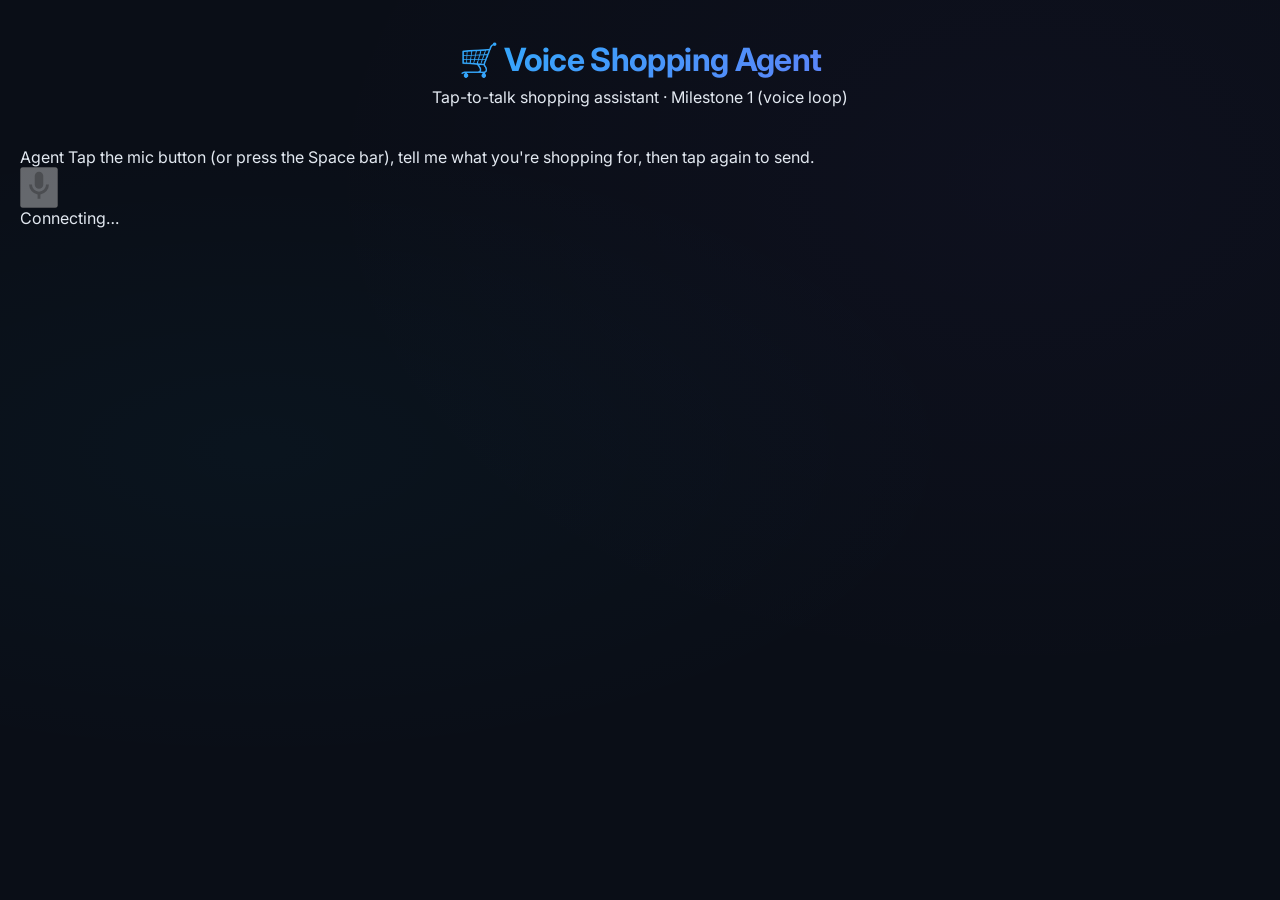
==== voice_shopping/templates/index.html @ ab884c6f "Add voice shopping agent and repoint Render deploy to it New voice_shopping/ FastAPI app: a Gemini L" ====
<!DOCTYPE html>
<html lang="en">
<head>
  <meta charset="UTF-8" />
  <meta name="viewport" content="width=device-width, initial-scale=1.0" />
  <title>Voice Shopping Agent</title>
  <link rel="stylesheet" href="/static/style.css" />
</head>
<body>
  <main class="app">
    <header>
      <h1>🛒 Voice Shopping Agent</h1>
      <p class="tagline">Tap-to-talk shopping assistant · Milestone 1 (voice loop)</p>
    </header>

    <section id="transcript" class="transcript">
      <div class="bubble agent">
        <span class="who">Agent</span>
        <span class="msg">Tap the mic button (or press the Space bar), tell me what you're shopping for, then tap again to send.</span>
      </div>
    </section>

    <section id="results" class="results" hidden>
      <h2 id="results-title" class="results-title"></h2>
      <div id="cards" class="cards"></div>
    </section>

    <footer class="controls">
      <button id="mic" class="mic" disabled aria-label="Tap to talk">
        <svg viewBox="0 0 24 24" width="34" height="34" fill="currentColor" aria-hidden="true">
          <path d="M12 14a3 3 0 0 0 3-3V5a3 3 0 1 0-6 0v6a3 3 0 0 0 3 3z"/>
          <path d="M17 11a5 5 0 0 1-10 0H5a7 7 0 0 0 6 6.92V21h2v-3.08A7 7 0 0 0 19 11h-2z"/>
        </svg>
      </button>
      <div id="status" class="status wait">Connecting…</div>
    </footer>
  </main>

  <script src="/static/app.js"></script>
</body>
</html>
---- static/style.css ----
@import url('https://fonts.googleapis.com/css2?family=Inter:wght@400;500;600;700&family=JetBrains+Mono:wght@400;500;600&display=swap');

* {
    margin: 0;
    padding: 0;
    box-sizing: border-box;
}

:root {
    --bg-deep: #0a0e17;
    --bg-surface: #111827;
    --bg-card: rgba(17, 24, 39, 0.8);
    --bg-glass: rgba(255, 255, 255, 0.03);
    --border: rgba(255, 255, 255, 0.06);
    --border-hover: rgba(255, 255, 255, 0.12);
    --text: #e2e8f0;
    --text-dim: #94a3b8;
    --text-muted: #64748b;
    --cyan: #00d4ff;
    --cyan-dim: rgba(0, 212, 255, 0.15);
    --cyan-glow: rgba(0, 212, 255, 0.3);
    --purple: #8b5cf6;
    --purple-dim: rgba(139, 92, 246, 0.15);
    --green: #10b981;
    --green-dim: rgba(16, 185, 129, 0.15);
    --green-glow: rgba(16, 185, 129, 0.3);
    --orange: #f59e0b;
    --red: #ef4444;
    --reddit: #ff4500;
    --wirecutter: #f4a100;
    --price: #10b981;
}

body {
    font-family: 'Inter', -apple-system, BlinkMacSystemFont, sans-serif;
    background: var(--bg-deep);
    color: var(--text);
    min-height: 100vh;
    padding: 20px;
    background-image:
        radial-gradient(ellipse at 20% 50%, rgba(0, 212, 255, 0.03) 0%, transparent 50%),
        radial-gradient(ellipse at 80% 20%, rgba(139, 92, 246, 0.03) 0%, transparent 50%);
}

.container {
    max-width: 1200px;
    margin: 0 auto;
}

/* Header */
header {
    text-align: center;
    margin-bottom: 40px;
    padding-top: 20px;
}

header h1 {
    font-size: 2em;
    font-weight: 700;
    letter-spacing: -0.02em;
    margin-bottom: 8px;
    background: linear-gradient(135deg, var(--cyan) 0%, var(--purple) 100%);
    -webkit-background-clip: text;
    -webkit-text-fill-color: transparent;
    background-clip: text;
}

.subtitle {
    font-size: 0.95em;
    color: var(--text-muted);
    font-weight: 400;
    letter-spacing: 0.02em;
}

/* Search Section */
.search-section {
    background: var(--bg-surface);
    border: 1px solid var(--border);
    border-radius: 16px;
    padding: 28px;
    margin-bottom: 24px;
    backdrop-filter: blur(20px);
}

.search-box {
    display: flex;
    gap: 10px;
    margin-bottom: 20px;
}

#query {
    flex: 1;
    padding: 14px 18px;
    background: var(--bg-deep);
    border: 1px solid var(--border);
    border-radius: 10px;
    font-size: 15px;
    color: var(--text);
    font-family: 'Inter', sans-serif;
    transition: all 0.3s ease;
}

#query::placeholder {
    color: var(--text-muted);
}

#query:focus {
    outline: none;
    border-color: var(--cyan);
    box-shadow: 0 0 0 3px var(--cyan-dim), 0 0 20px var(--cyan-dim);
}

button[type="submit"] {
    padding: 14px 36px;
    background: linear-gradient(135deg, var(--cyan), var(--purple));
    color: white;
    border: none;
    border-radius: 10px;
    font-size: 14px;
    font-weight: 600;
    font-family: 'Inter', sans-serif;
    cursor: pointer;
    transition: all 0.3s ease;
    letter-spacing: 0.02em;
}

button[type="submit"]:hover:not(:disabled) {
    transform: translateY(-1px);
    box-shadow: 0 4px 20px var(--cyan-glow);
}

button[type="submit"]:disabled {
    opacity: 0.5;
    cursor: not-allowed;
}

#rerankBtn {
    padding: 14px 24px;
    background: transparent;
    color: var(--cyan);
    border: 1px solid rgba(0, 212, 255, 0.3);
    border-radius: 10px;
    font-size: 14px;
    font-weight: 600;
    font-family: 'Inter', sans-serif;
    cursor: pointer;
    transition: all 0.3s ease;
}

#rerankBtn:hover:not(:disabled) {
    background: var(--cyan-dim);
    border-color: var(--cyan);
}

#rerankBtn:disabled {
    opacity: 0.3;
    cursor: not-allowed;
}

/* Options row */
.options {
    display: flex;
    gap: 20px;
    font-size: 13px;
    color: var(--text-dim);
    flex-wrap: wrap;
}

.options label {
    display: flex;
    align-items: center;
    gap: 8px;
}

.options input[type="number"] {
    width: 72px;
    padding: 7px 10px;
    background: var(--bg-deep);
    border: 1px solid var(--border);
    border-radius: 6px;
    color: var(--text);
    font-family: 'JetBrains Mono', monospace;
    font-size: 13px;
}

.options input[type="number"]:focus {
    outline: none;
    border-color: var(--cyan);
}

.options select {
    padding: 7px 12px;
    background: var(--bg-deep);
    border: 1px solid var(--border);
    border-radius: 6px;
    color: var(--text);
    font-family: 'Inter', sans-serif;
    font-size: 13px;
    cursor: pointer;
}

.options select:focus {
    outline: none;
    border-color: var(--cyan);
}

/* Retailer & Research checkboxes */
.retailer-checkboxes {
    display: flex;
    align-items: center;
    gap: 12px;
    margin-top: 16px;
    flex-wrap: wrap;
}

.retailer-label {
    font-size: 13px;
    font-weight: 500;
    color: var(--text-muted);
    text-transform: uppercase;
    letter-spacing: 0.05em;
}

.retailer-option {
    display: flex;
    align-items: center;
    gap: 6px;
    cursor: pointer;
}

.retailer-option input[type="checkbox"] {
    width: 14px;
    height: 14px;
    cursor: pointer;
    accent-color: var(--cyan);
}

.retailer-badge {
    font-size: 12px;
    font-weight: 600;
    padding: 4px 10px;
    border-radius: 6px;
    color: white;
}

.research-badge {
    font-size: 12px;
    font-weight: 600;
    padding: 4px 10px;
    border-radius: 6px;
    color: white;
}

.research-wirecutter {
    background: var(--wirecutter);
}

.research-reddit {
    background: var(--reddit);
}

.research-images {
    background: var(--purple);
}

/* Toggle select (Auto/On/Off) */
.toggle-select {
    padding: 4px 8px;
    background: var(--bg-deep);
    border: 1px solid var(--border);
    border-radius: 4px;
    color: var(--text);
    font-family: 'Inter', sans-serif;
    font-size: 11px;
    cursor: pointer;
    font-weight: 600;
}

.toggle-select:focus {
    outline: none;
    border-color: var(--cyan);
}

/* Planner decisions display */
.planner-decisions {
    margin-top: 16px;
    padding-top: 16px;
    border-top: 1px solid var(--border);
}

.planner-decisions-title {
    font-size: 11px;
    font-weight: 600;
    color: var(--text-muted);
    text-transform: uppercase;
    letter-spacing: 0.08em;
    margin-bottom: 10px;
}

.planner-decision-chips {
    display: flex;
    gap: 8px;
    flex-wrap: wrap;
    margin-bottom: 12px;
}

.planner-chip {
    font-size: 11px;
    font-weight: 600;
    padding: 4px 10px;
    border-radius: 4px;
    font-family: 'JetBrains Mono', monospace;
}

.planner-chip.chip-on {
    background: var(--green-dim);
    color: var(--green);
    border: 1px solid rgba(16, 185, 129, 0.3);
}

.planner-chip.chip-off {
    background: rgba(100, 116, 139, 0.1);
    color: var(--text-muted);
    border: 1px solid var(--border);
}

.planner-rerank-focus {
    font-size: 12px;
    color: var(--text-dim);
    line-height: 1.6;
    margin-bottom: 8px;
    padding: 8px 12px;
    background: rgba(139, 92, 246, 0.06);
    border-left: 3px solid var(--purple);
    border-radius: 0 6px 6px 0;
}

.planner-rerank-focus strong {
    color: var(--purple);
    font-size: 11px;
    text-transform: uppercase;
    letter-spacing: 0.05em;
}

.planner-reasoning {
    font-size: 12px;
    color: var(--text-dim);
    line-height: 1.6;
    padding: 8px 12px;
    background: rgba(0, 212, 255, 0.04);
    border-left: 3px solid var(--cyan);
    border-radius: 0 6px 6px 0;
}

.planner-reasoning strong {
    color: var(--cyan);
    font-size: 11px;
    text-transform: uppercase;
    letter-spacing: 0.05em;
}

/* Source badge colors */
.source-amazon {
    background: #ff9900;
}

.source-walmart {
    background: #0071dc;
}

.source-target {
    background: #cc0000;
}

.source-shopify {
    background: #5C6AC4;
}

/* Source badge on product cards */
.product-card .source-badge {
    position: absolute;
    top: 12px;
    right: 12px;
    font-size: 10px;
    font-weight: 700;
    padding: 3px 8px;
    border-radius: 4px;
    color: white;
    z-index: 1;
    text-transform: uppercase;
    letter-spacing: 0.05em;
}

/* Small source badge for per-query items */
.source-badge-sm {
    font-size: 10px;
    font-weight: 700;
    padding: 2px 6px;
    border-radius: 3px;
    color: white;
    white-space: nowrap;
    letter-spacing: 0.03em;
}

/* Rerank instructions */
.rerank-instructions {
    margin-top: 16px;
}

.rerank-label {
    display: flex;
    align-items: center;
    gap: 10px;
    font-size: 13px;
    font-weight: 500;
    color: var(--text-muted);
    text-transform: uppercase;
    letter-spacing: 0.05em;
}

.rerank-toggle-btn {
    background: transparent;
    border: 1px solid var(--border);
    border-radius: 4px;
    padding: 2px 10px;
    font-size: 11px;
    color: var(--cyan);
    cursor: pointer;
    font-weight: 600;
    font-family: 'Inter', sans-serif;
    transition: all 0.2s;
}

.rerank-toggle-btn:hover {
    background: var(--cyan-dim);
    border-color: var(--cyan);
}

#rerank_instructions {
    margin-top: 8px;
    width: 100%;
    padding: 12px;
    background: var(--bg-deep);
    border: 1px solid var(--border);
    border-radius: 8px;
    font-family: 'JetBrains Mono', monospace;
    font-size: 12px;
    line-height: 1.6;
    color: var(--text-dim);
    resize: vertical;
    transition: border-color 0.3s;
}

#rerank_instructions:focus {
    outline: none;
    border-color: var(--cyan);
    box-shadow: 0 0 0 3px var(--cyan-dim);
}

/* ═══════════════════════════════════════════ */
/* Progress Tracker — Agent Mission Pipeline  */
/* ═══════════════════════════════════════════ */
.progress-bar {
    background: var(--bg-surface);
    border: 1px solid var(--border);
    border-radius: 12px;
    padding: 16px 20px;
    margin-bottom: 24px;
    display: flex;
    gap: 8px;
    align-items: center;
    overflow-x: auto;
}

.progress-step {
    flex: 1;
    display: flex;
    align-items: center;
    gap: 10px;
    padding: 10px 14px;
    border-radius: 8px;
    background: var(--bg-glass);
    border: 1px solid var(--border);
    transition: all 0.4s ease;
    min-width: 0;
}

.progress-step.running {
    border-color: var(--cyan);
    background: var(--cyan-dim);
    box-shadow: 0 0 15px var(--cyan-dim), inset 0 0 15px rgba(0, 212, 255, 0.05);
}

.progress-step.running .step-indicator {
    background: var(--cyan);
    box-shadow: 0 0 8px var(--cyan);
    animation: agentPulse 1.5s ease-in-out infinite;
}

.progress-step.done {
    border-color: var(--green);
    background: var(--green-dim);
}

.progress-step.done .step-indicator {
    background: var(--green);
    box-shadow: 0 0 6px var(--green);
}

.step-indicator {
    width: 8px;
    height: 8px;
    border-radius: 50%;
    background: var(--text-muted);
    flex-shrink: 0;
    transition: all 0.3s;
}

@keyframes agentPulse {
    0%, 100% { opacity: 1; box-shadow: 0 0 8px var(--cyan); }
    50% { opacity: 0.4; box-shadow: 0 0 16px var(--cyan); }
}

.step-info {
    display: flex;
    flex-direction: column;
    gap: 1px;
    min-width: 0;
}

.step-name {
    font-weight: 600;
    font-size: 11px;
    color: var(--text-dim);
    text-transform: uppercase;
    letter-spacing: 0.06em;
    white-space: nowrap;
    overflow: hidden;
    text-overflow: ellipsis;
}

.step-status {
    font-size: 11px;
    color: var(--text-muted);
    font-family: 'JetBrains Mono', monospace;
}

.progress-step.running .step-name {
    color: var(--cyan);
}

.progress-step.running .step-status {
    color: var(--cyan);
    font-weight: 500;
}

.progress-step.done .step-name {
    color: var(--green);
}

.progress-step.done .step-status {
    color: var(--green);
    font-weight: 500;
}

/* ═══════════════════════════════════════════ */
/* Module Sections (QU, Reranker, etc.)       */
/* ═══════════════════════════════════════════ */
.module-section {
    background: var(--bg-surface);
    border: 1px solid var(--border);
    border-radius: 12px;
    padding: 24px;
    margin-bottom: 20px;
}

.module-title {
    color: var(--text);
    margin-bottom: 18px;
    font-size: 1.1em;
    font-weight: 600;
    display: flex;
    align-items: center;
    gap: 10px;
    letter-spacing: -0.01em;
}

.module-content {
    background: var(--bg-glass);
    border: 1px solid var(--border);
    border-radius: 8px;
    padding: 18px;
}

.module-io {
    display: flex;
    align-items: center;
    justify-content: space-between;
    gap: 16px;
    flex-wrap: wrap;
}

.io-box {
    flex: 1;
    min-width: 220px;
    background: var(--bg-deep);
    border-radius: 8px;
    padding: 16px;
    border: 1px solid var(--border);
}

.io-label {
    font-weight: 600;
    color: var(--cyan);
    font-size: 11px;
    text-transform: uppercase;
    letter-spacing: 0.08em;
    margin-bottom: 8px;
}

.io-value {
    font-size: 16px;
    color: var(--text);
    font-weight: 600;
    margin-bottom: 4px;
}

.io-detail {
    font-size: 12px;
    color: var(--text-muted);
    margin-top: 6px;
}

.io-arrow {
    font-size: 24px;
    color: var(--cyan);
    font-weight: bold;
    opacity: 0.5;
}

/* Generated queries list */
.queries-list {
    list-style: none;
    padding: 0;
    margin: 8px 0 0 0;
}

.queries-list li {
    background: linear-gradient(135deg, rgba(0, 212, 255, 0.1) 0%, rgba(139, 92, 246, 0.1) 100%);
    border: 1px solid rgba(0, 212, 255, 0.15);
    color: var(--text);
    padding: 8px 14px;
    border-radius: 6px;
    font-size: 13px;
    margin-bottom: 6px;
    display: flex;
    align-items: center;
    gap: 8px;
}

.query-num {
    font-weight: 700;
    color: var(--cyan);
    opacity: 0.7;
    font-family: 'JetBrains Mono', monospace;
    font-size: 12px;
}

/* LLM details toggle */
.llm-details {
    margin-top: 18px;
    padding-top: 18px;
    border-top: 1px solid var(--border);
}

.toggle-btn {
    background: transparent;
    color: var(--cyan);
    border: 1px solid rgba(0, 212, 255, 0.3);
    padding: 8px 18px;
    border-radius: 6px;
    font-size: 13px;
    cursor: pointer;
    transition: all 0.2s;
    font-weight: 500;
    font-family: 'Inter', sans-serif;
}

.toggle-btn:hover {
    background: var(--cyan-dim);
    border-color: var(--cyan);
}

.llm-content {
    margin-top: 14px;
    animation: slideDown 0.3s ease-out;
}

@keyframes slideDown {
    from { opacity: 0; transform: translateY(-8px); }
    to { opacity: 1; transform: translateY(0); }
}

.llm-section {
    background: var(--bg-deep);
    border-radius: 8px;
    padding: 14px;
    margin-bottom: 12px;
    border: 1px solid var(--border);
}

.llm-section h4 {
    color: var(--cyan);
    margin: 0 0 8px 0;
    font-size: 11px;
    text-transform: uppercase;
    font-weight: 600;
    letter-spacing: 0.08em;
}

.llm-text {
    background: rgba(0, 0, 0, 0.3);
    border: 1px solid var(--border);
    border-radius: 6px;
    padding: 14px;
    overflow-x: auto;
    font-family: 'JetBrains Mono', monospace;
    font-size: 12px;
    line-height: 1.6;
    color: var(--text-dim);
    margin: 0;
    white-space: pre-wrap;
    word-wrap: break-word;
}

/* ═══════════════════════════════════════════ */
/* Timings Bar                                 */
/* ═══════════════════════════════════════════ */
.timings-bar {
    display: flex;
    align-items: center;
    justify-content: center;
    gap: 6px;
    background: var(--bg-surface);
    border: 1px solid var(--border);
    border-radius: 10px;
    padding: 12px 18px;
    margin-bottom: 12px;
    flex-wrap: wrap;
}

.timing-item {
    display: flex;
    flex-direction: column;
    align-items: center;
    gap: 2px;
    padding: 6px 14px;
    background: var(--bg-glass);
    border-radius: 6px;
    border: 1px solid var(--border);
}

.timing-item.timing-total {
    background: linear-gradient(135deg, var(--cyan), var(--purple));
    border: none;
}

.timing-item.timing-total .timing-label,
.timing-item.timing-total .timing-value {
    color: white;
}

.timing-label {
    font-size: 10px;
    text-transform: uppercase;
    font-weight: 600;
    color: var(--text-muted);
    letter-spacing: 0.06em;
}

.timing-value {
    font-size: 16px;
    font-weight: 700;
    color: var(--text);
    font-family: 'JetBrains Mono', monospace;
}

.timing-model-name {
    font-size: 12px !important;
    font-family: 'Inter', sans-serif !important;
}

.timing-sep {
    font-size: 14px;
    font-weight: 600;
    color: var(--text-muted);
    opacity: 0.4;
}

.stats {
    background: var(--bg-surface);
    border: 1px solid var(--border);
    border-radius: 10px;
    padding: 12px 18px;
    margin-bottom: 20px;
    display: flex;
    justify-content: space-around;
    font-weight: 500;
    font-size: 13px;
    color: var(--text-dim);
}

/* ═══════════════════════════════════════════ */
/* Product Cards Grid                          */
/* ═══════════════════════════════════════════ */
.products-grid {
    display: grid;
    grid-template-columns: repeat(auto-fill, minmax(300px, 1fr));
    gap: 16px;
}

.product-card {
    background: var(--bg-surface);
    border: 1px solid var(--border);
    border-radius: 12px;
    padding: 20px;
    transition: all 0.3s ease;
    position: relative;
}

.product-card:hover {
    border-color: var(--border-hover);
    transform: translateY(-3px);
    box-shadow: 0 8px 30px rgba(0, 0, 0, 0.3);
}

.rank-badge {
    position: absolute;
    top: 12px;
    left: 12px;
    background: linear-gradient(135deg, var(--cyan), var(--purple));
    color: white;
    width: 36px;
    height: 36px;
    border-radius: 8px;
    display: flex;
    align-items: center;
    justify-content: center;
    font-weight: 700;
    font-size: 13px;
    font-family: 'JetBrains Mono', monospace;
    z-index: 1;
}

.product-image {
    text-align: center;
    margin-bottom: 14px;
    background: rgba(255, 255, 255, 0.03);
    border-radius: 8px;
    padding: 10px;
}

.product-image img {
    max-width: 100%;
    height: 180px;
    object-fit: contain;
}

.product-title {
    font-size: 14px;
    margin-bottom: 10px;
    line-height: 1.5;
}

.product-title a {
    color: var(--text);
    text-decoration: none;
    transition: color 0.2s;
}

.product-title a:hover {
    color: var(--cyan);
}

.product-meta {
    display: flex;
    flex-direction: column;
    gap: 6px;
    margin-bottom: 14px;
    font-size: 13px;
    color: var(--text-dim);
}

.price {
    font-size: 18px;
    font-weight: 700;
    color: var(--price);
    font-family: 'JetBrains Mono', monospace;
}

.rank-reason {
    background: rgba(139, 92, 246, 0.08);
    border-left: 3px solid var(--purple);
    padding: 10px 12px;
    margin: 12px 0;
    border-radius: 0 6px 6px 0;
    font-size: 13px;
    line-height: 1.5;
    color: var(--text-dim);
}

.rank-reason strong {
    color: var(--purple);
    display: block;
    margin-bottom: 4px;
    font-size: 11px;
    text-transform: uppercase;
    letter-spacing: 0.05em;
}

.relevance {
    padding: 6px 10px;
    background: var(--bg-glass);
    border: 1px solid var(--border);
    border-radius: 6px;
    text-align: center;
    font-size: 12px;
    color: var(--text-dim);
    font-family: 'JetBrains Mono', monospace;
}

.relevance .score {
    font-weight: 700;
    color: var(--cyan);
}

/* ═══════════════════════════════════════════ */
/* Per-Query Retrieved Items                   */
/* ═══════════════════════════════════════════ */
.per-query-group {
    margin-bottom: 10px;
}

.per-query-header {
    display: flex;
    justify-content: space-between;
    align-items: center;
    background: var(--bg-deep);
    border: 1px solid var(--border);
    border-radius: 8px;
    padding: 12px 16px;
    cursor: pointer;
    transition: all 0.2s;
}

.per-query-header:hover {
    border-color: rgba(0, 212, 255, 0.3);
}

.per-query-label {
    display: flex;
    align-items: center;
    gap: 10px;
    font-size: 13px;
    font-weight: 500;
    color: var(--text);
}

.query-num-badge {
    background: linear-gradient(135deg, var(--cyan), var(--purple));
    color: white;
    width: 24px;
    height: 24px;
    border-radius: 6px;
    display: inline-flex;
    align-items: center;
    justify-content: center;
    font-size: 11px;
    font-weight: 700;
    flex-shrink: 0;
}

.per-query-count {
    background: var(--bg-glass);
    color: var(--text-muted);
    padding: 2px 8px;
    border-radius: 4px;
    font-size: 11px;
    font-weight: 600;
    font-family: 'JetBrains Mono', monospace;
}

.per-query-toggle {
    color: var(--text-muted);
    font-size: 12px;
    transition: transform 0.2s;
}

.per-query-items {
    padding: 12px 0 0 0;
    animation: slideDown 0.3s ease-out;
}

.no-items-msg {
    color: var(--text-muted);
    text-align: center;
    padding: 16px;
    font-style: italic;
    font-size: 13px;
}

.per-query-grid {
    display: flex;
    flex-direction: column;
    gap: 6px;
}

.per-query-card {
    display: flex;
    align-items: flex-start;
    gap: 12px;
    background: var(--bg-deep);
    border: 1px solid var(--border);
    border-radius: 6px;
    padding: 10px 14px;
    transition: border-color 0.2s;
}

.per-query-card:hover {
    border-color: var(--border-hover);
}

.pq-rank {
    color: var(--text-muted);
    font-size: 12px;
    font-weight: 600;
    min-width: 20px;
    text-align: center;
    font-family: 'JetBrains Mono', monospace;
}

.pq-image img {
    width: 52px;
    height: 52px;
    object-fit: contain;
    border-radius: 4px;
    background: rgba(255, 255, 255, 0.05);
}

.pq-info {
    flex: 1;
    min-width: 0;
}

.pq-title {
    font-size: 13px;
    line-height: 1.4;
    margin-bottom: 4px;
    overflow-wrap: break-word;
    word-break: break-word;
}

.pq-title a {
    color: var(--text);
    text-decoration: none;
}

.pq-title a:hover {
    color: var(--cyan);
}

.pq-meta {
    display: flex;
    gap: 10px;
    font-size: 12px;
    color: var(--text-muted);
    flex-wrap: wrap;
}

.pq-price {
    font-weight: 700;
    color: var(--price);
    font-family: 'JetBrains Mono', monospace;
}

.pq-link {
    color: var(--cyan);
    text-decoration: none;
    font-weight: 600;
    font-size: 11px;
    white-space: nowrap;
}

.pq-link:hover {
    text-decoration: underline;
}

/* ═══════════════════════════════════════════ */
/* Card Entrance Animation                     */
/* ═══════════════════════════════════════════ */
.card-entrance {
    animation: cardSlideIn 0.4s ease-out;
}

@keyframes cardSlideIn {
    from {
        opacity: 0;
        transform: translateY(16px) scale(0.98);
    }
    to {
        opacity: 1;
        transform: translateY(0) scale(1);
    }
}

/* ═══════════════════════════════════════════ */
/* Product Summary                             */
/* ═══════════════════════════════════════════ */
.product-summary {
    margin-top: 10px;
    padding: 10px 12px;
    background: rgba(0, 212, 255, 0.06);
    border-left: 3px solid var(--cyan);
    border-radius: 0 6px 6px 0;
    font-size: 12px;
    line-height: 1.6;
    color: var(--text-dim);
}

.summary-loading {
    display: flex;
    align-items: center;
    gap: 8px;
    color: var(--text-muted);
    font-style: italic;
    font-size: 12px;
}

.summary-spinner {
    display: inline-block;
    width: 12px;
    height: 12px;
    border: 2px solid var(--border);
    border-top-color: var(--cyan);
    border-radius: 50%;
    animation: spin 0.8s linear infinite;
    flex-shrink: 0;
}

@keyframes spin {
    to { transform: rotate(360deg); }
}

.summary-loaded {
    animation: fadeSlideIn 0.4s ease-out;
}

@keyframes fadeSlideIn {
    from { opacity: 0; transform: translateY(4px); }
    to { opacity: 1; transform: translateY(0); }
}

/* ═══════════════════════════════════════════ */
/* Error / No Results                          */
/* ═══════════════════════════════════════════ */
.error {
    background: rgba(239, 68, 68, 0.15);
    border: 1px solid rgba(239, 68, 68, 0.3);
    color: #fca5a5;
    padding: 20px;
    border-radius: 10px;
    text-align: center;
    font-weight: 500;
}

.no-results {
    background: var(--bg-surface);
    border: 1px solid var(--border);
    padding: 40px;
    border-radius: 10px;
    text-align: center;
    color: var(--text-muted);
    font-size: 16px;
}

/* ═══════════════════════════════════════════ */
/* Debug Panel                                 */
/* ═══════════════════════════════════════════ */
.debug-panel {
    margin: 10px 0 16px;
    padding: 14px;
    background: var(--bg-surface);
    border: 1px solid var(--border);
    border-radius: 8px;
}

.debug-title {
    margin: 0 0 10px;
    font-size: 14px;
    color: var(--text);
    font-weight: 600;
}

.debug-table {
    width: 100%;
    border-collapse: collapse;
    margin-top: 8px;
    font-size: 12px;
}

.debug-table th,
.debug-table td {
    padding: 8px 10px;
    text-align: left;
    border: 1px solid var(--border);
}

.debug-table th {
    background: var(--bg-deep);
    font-weight: 600;
    color: var(--text-dim);
    font-size: 10px;
    text-transform: uppercase;
    letter-spacing: 0.05em;
}

.debug-table td {
    font-family: 'JetBrains Mono', monospace;
    color: var(--text-dim);
}

.debug-highlight {
    color: var(--orange) !important;
    font-weight: 700;
    background: rgba(245, 158, 11, 0.1);
}

.debug-note {
    margin-top: 8px;
    padding: 8px 12px;
    background: rgba(245, 158, 11, 0.08);
    border-left: 3px solid var(--orange);
    font-size: 12px;
    color: var(--orange);
    border-radius: 0 4px 4px 0;
}

/* ═══════════════════════════════════════════ */
/* Reddit Global Panel                         */
/* ═══════════════════════════════════════════ */
.reddit-global-panel {
    border-color: rgba(255, 69, 0, 0.2);
}

.reddit-global-panel .module-title {
    color: var(--reddit);
}

.reddit-global-query {
    margin-bottom: 14px;
    font-size: 13px;
    color: var(--text-dim);
}

.reddit-global-query strong {
    color: var(--text);
}

.reddit-threads-list {
    display: flex;
    flex-direction: column;
    gap: 8px;
}

.reddit-thread-card {
    display: flex;
    gap: 12px;
    background: var(--bg-deep);
    border: 1px solid var(--border);
    border-radius: 6px;
    padding: 10px 14px;
    transition: border-color 0.2s;
}

.reddit-thread-card:hover {
    border-color: rgba(255, 69, 0, 0.2);
}

.reddit-thread-score {
    min-width: 44px;
    text-align: center;
    font-weight: 700;
    font-size: 14px;
    color: var(--reddit);
    padding-top: 2px;
    flex-shrink: 0;
    font-family: 'JetBrains Mono', monospace;
}

.reddit-thread-body {
    flex: 1;
    min-width: 0;
}

.reddit-thread-title {
    font-size: 13px;
    line-height: 1.4;
    margin-bottom: 4px;
}

.reddit-thread-title a {
    color: var(--text);
    text-decoration: none;
}

.reddit-thread-title a:hover {
    color: var(--reddit);
}

.reddit-thread-meta {
    display: flex;
    gap: 10px;
    font-size: 11px;
    color: var(--text-muted);
    margin-bottom: 4px;
}

.reddit-subreddit-badge {
    background: rgba(255, 69, 0, 0.1);
    color: var(--reddit);
    padding: 1px 6px;
    border-radius: 3px;
    font-weight: 600;
    font-size: 10px;
}

.reddit-comments {
    color: var(--text-muted);
}

.reddit-thread-snippet {
    font-size: 12px;
    color: var(--text-muted);
    line-height: 1.5;
    margin: 0;
}

/* Per-card Reddit Insights */
.reddit-insights {
    margin-top: 0;
}

.reddit-insight-loaded {
    margin-top: 10px;
    padding: 10px 12px;
    background: rgba(255, 69, 0, 0.06);
    border-left: 3px solid var(--reddit);
    border-radius: 0 6px 6px 0;
    font-size: 12px;
    line-height: 1.6;
    color: var(--text-dim);
    animation: fadeSlideIn 0.4s ease-out;
}

.reddit-insight-header {
    display: flex;
    align-items: center;
    gap: 8px;
    margin-bottom: 6px;
}

.reddit-icon {
    font-weight: 700;
    font-size: 11px;
    color: var(--reddit);
    text-transform: uppercase;
    letter-spacing: 0.05em;
}

.reddit-search-term {
    font-size: 11px;
    color: var(--text-muted);
    font-style: italic;
    font-family: 'JetBrains Mono', monospace;
}

.reddit-insight-text {
    margin: 0 0 8px;
    font-size: 12px;
    line-height: 1.6;
    color: var(--text-dim);
}

.reddit-thread-links {
    display: flex;
    flex-direction: column;
    gap: 4px;
}

.reddit-thread-link {
    display: flex;
    align-items: baseline;
    gap: 6px;
    text-decoration: none;
    font-size: 11px;
    padding: 3px 0;
    color: var(--text-muted);
    transition: color 0.2s;
}

.reddit-thread-link:hover {
    color: var(--reddit);
}

.reddit-link-sub {
    color: var(--reddit);
    font-weight: 600;
    font-size: 10px;
    flex-shrink: 0;
}

.reddit-link-title {
    flex: 1;
    min-width: 0;
    overflow: hidden;
    text-overflow: ellipsis;
    white-space: nowrap;
}

.reddit-link-stats {
    color: var(--text-muted);
    font-size: 10px;
    white-space: nowrap;
    flex-shrink: 0;
    font-family: 'JetBrains Mono', monospace;
}

/* ═══════════════════════════════════════════ */
/* Recommended Purchase Badge                  */
/* ═══════════════════════════════════════════ */
.recommended-badge {
    position: absolute;
    top: 52px;
    left: 12px;
    background: linear-gradient(135deg, var(--green) 0%, #059669 100%);
    color: white;
    font-size: 10px;
    font-weight: 700;
    padding: 3px 8px;
    border-radius: 4px;
    z-index: 1;
    animation: fadeSlideIn 0.4s ease-out;
    text-transform: uppercase;
    letter-spacing: 0.06em;
}

.recommended-card {
    border-color: var(--green) !important;
    box-shadow: 0 0 20px rgba(16, 185, 129, 0.1), inset 0 0 20px rgba(16, 185, 129, 0.02);
}

.recommended-card:hover {
    box-shadow: 0 0 30px rgba(16, 185, 129, 0.15);
}

.recommended-reason {
    margin-top: 0;
}

.rec-reason-loaded {
    margin-top: 10px;
    padding: 10px 12px;
    background: rgba(16, 185, 129, 0.06);
    border-left: 3px solid var(--green);
    border-radius: 0 6px 6px 0;
    font-size: 12px;
    line-height: 1.6;
    color: var(--text-dim);
    animation: fadeSlideIn 0.4s ease-out;
}

.rec-reason-loaded strong {
    color: var(--green);
    display: block;
    margin-bottom: 3px;
    font-size: 11px;
    text-transform: uppercase;
    letter-spacing: 0.05em;
}

/* ═══════════════════════════════════════════ */
/* Wirecutter Global Panel                     */
/* ═══════════════════════════════════════════ */
.wirecutter-global-panel {
    border-color: rgba(244, 161, 0, 0.2);
}

.wirecutter-global-panel .module-title {
    color: var(--wirecutter);
}

.wirecutter-global-query {
    margin-bottom: 14px;
    font-size: 13px;
    color: var(--text-dim);
}

.wirecutter-global-query strong {
    color: var(--text);
}

.wirecutter-articles-list {
    display: flex;
    flex-direction: column;
    gap: 8px;
}

.wirecutter-article-card {
    background: var(--bg-deep);
    border: 1px solid var(--border);
    border-radius: 6px;
    padding: 10px 14px;
    transition: border-color 0.2s;
}

.wirecutter-article-card:hover {
    border-color: rgba(244, 161, 0, 0.2);
}

.wirecutter-article-title {
    font-size: 13px;
    line-height: 1.4;
    margin-bottom: 4px;
}

.wirecutter-article-title a {
    color: var(--text);
    text-decoration: none;
}

.wirecutter-article-title a:hover {
    color: var(--wirecutter);
}

.wirecutter-article-snippet {
    font-size: 12px;
    color: var(--text-muted);
    line-height: 1.5;
    margin: 0 0 4px;
}

.wirecutter-article-url {
    font-size: 10px;
    color: var(--text-muted);
    overflow: hidden;
    text-overflow: ellipsis;
    white-space: nowrap;
    opacity: 0.5;
    font-family: 'JetBrains Mono', monospace;
}

/* Per-card Wirecutter Insights */
.wirecutter-insights {
    margin-top: 0;
}

.wirecutter-insight-loaded {
    margin-top: 10px;
    padding: 10px 12px;
    background: rgba(244, 161, 0, 0.06);
    border-left: 3px solid var(--wirecutter);
    border-radius: 0 6px 6px 0;
    font-size: 12px;
    line-height: 1.6;
    color: var(--text-dim);
    animation: fadeSlideIn 0.4s ease-out;
}

.wirecutter-insight-header {
    display: flex;
    align-items: center;
    gap: 8px;
    margin-bottom: 6px;
}

.wirecutter-icon {
    font-weight: 700;
    font-size: 11px;
    color: var(--wirecutter);
    text-transform: uppercase;
    letter-spacing: 0.05em;
}

.wirecutter-search-term {
    font-size: 11px;
    color: var(--text-muted);
    font-style: italic;
    font-family: 'JetBrains Mono', monospace;
}

.wirecutter-insight-text {
    margin: 0 0 8px;
    font-size: 12px;
    line-height: 1.6;
    color: var(--text-dim);
}

.wirecutter-article-links {
    display: flex;
    flex-direction: column;
    gap: 4px;
}

.wirecutter-article-link {
    display: flex;
    align-items: baseline;
    gap: 6px;
    text-decoration: none;
    font-size: 11px;
    padding: 3px 0;
    color: var(--text-muted);
    transition: color 0.2s;
}

.wirecutter-article-link:hover {
    color: var(--wirecutter);
}

.wirecutter-link-label {
    color: var(--wirecutter);
    font-weight: 600;
    font-size: 10px;
    flex-shrink: 0;
    text-transform: uppercase;
    letter-spacing: 0.03em;
}

.wirecutter-link-title {
    flex: 1;
    min-width: 0;
    overflow: hidden;
    text-overflow: ellipsis;
    white-space: nowrap;
}

/* ═══════════════════════════════════════════ */
/* Scrollbar                                   */
/* ═══════════════════════════════════════════ */
::-webkit-scrollbar {
    width: 6px;
    height: 6px;
}

::-webkit-scrollbar-track {
    background: transparent;
}

::-webkit-scrollbar-thumb {
    background: rgba(255, 255, 255, 0.1);
    border-radius: 3px;
}

::-webkit-scrollbar-thumb:hover {
    background: rgba(255, 255, 255, 0.2);
}

/* ═══════════════════════════════════════════ */
/* Selection                                   */
/* ═══════════════════════════════════════════ */
::selection {
    background: rgba(0, 212, 255, 0.3);
    color: white;
}
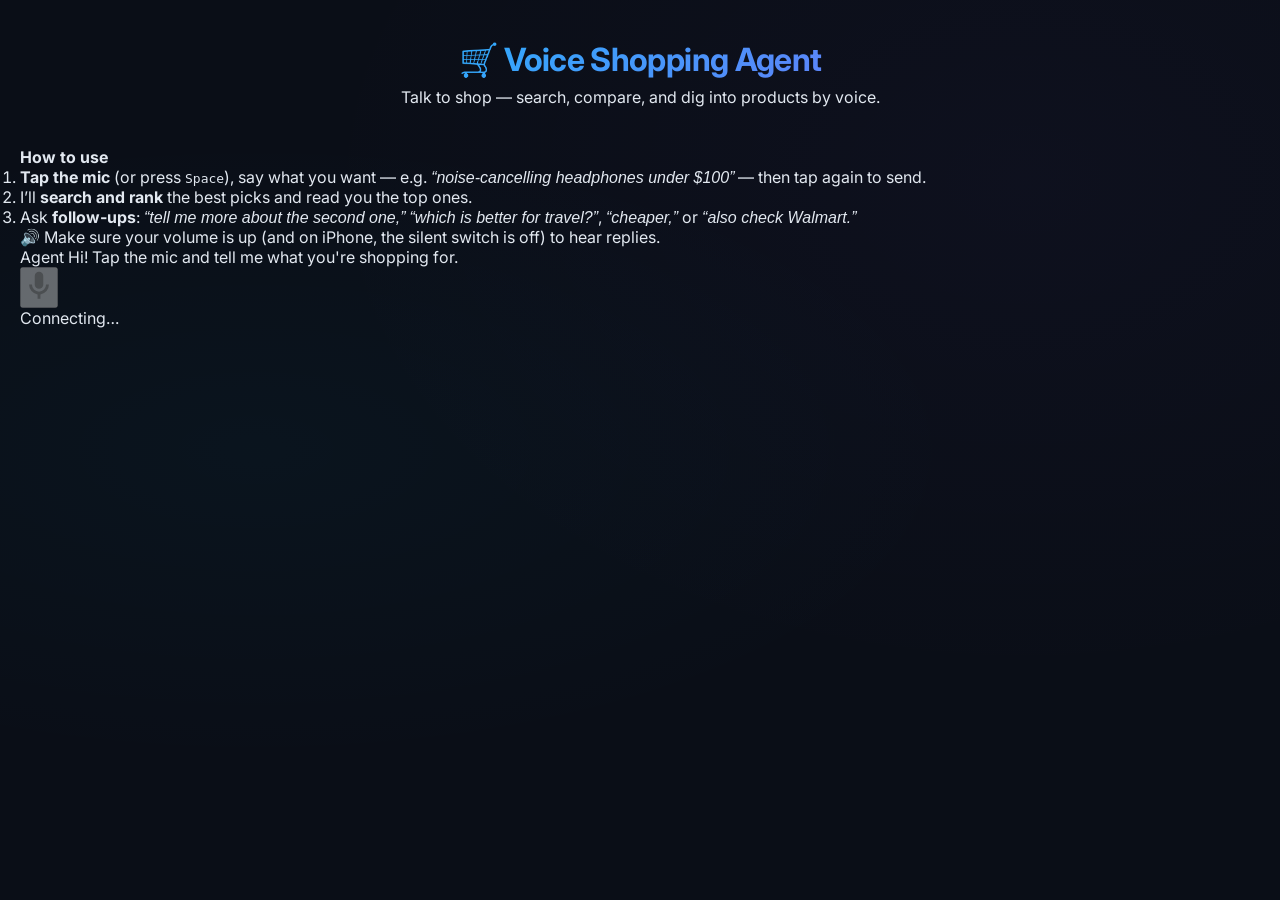
==== commit 9037cd96: "UI: pin mic bar, attribute detail summaries, add how-to intro - Fix the control bar to the viewport " ====
--- a/voice_shopping/templates/index.html
+++ b/voice_shopping/templates/index.html
@@ -10,13 +10,23 @@
   <main class="app">
     <header>
       <h1>🛒 Voice Shopping Agent</h1>
-      <p class="tagline">Tap-to-talk shopping assistant · Milestone 1 (voice loop)</p>
+      <p class="tagline">Talk to shop — search, compare, and dig into products by voice.</p>
     </header>
+
+    <section class="intro">
+      <strong>How to use</strong>
+      <ol>
+        <li><b>Tap the mic</b> (or press <kbd>Space</kbd>), say what you want — e.g. <em>“noise-cancelling headphones under $100”</em> — then tap again to send.</li>
+        <li>I’ll <b>search and rank</b> the best picks and read you the top ones.</li>
+        <li>Ask <b>follow-ups</b>: <em>“tell me more about the second one,”</em> <em>“which is better for travel?”</em>, <em>“cheaper,”</em> or <em>“also check Walmart.”</em></li>
+      </ol>
+      <p class="intro-note">🔊 Make sure your volume is up (and on iPhone, the silent switch is off) to hear replies.</p>
+    </section>
 
     <section id="transcript" class="transcript">
       <div class="bubble agent">
         <span class="who">Agent</span>
-        <span class="msg">Tap the mic button (or press the Space bar), tell me what you're shopping for, then tap again to send.</span>
+        <span class="msg">Hi! Tap the mic and tell me what you're shopping for.</span>
       </div>
     </section>
 
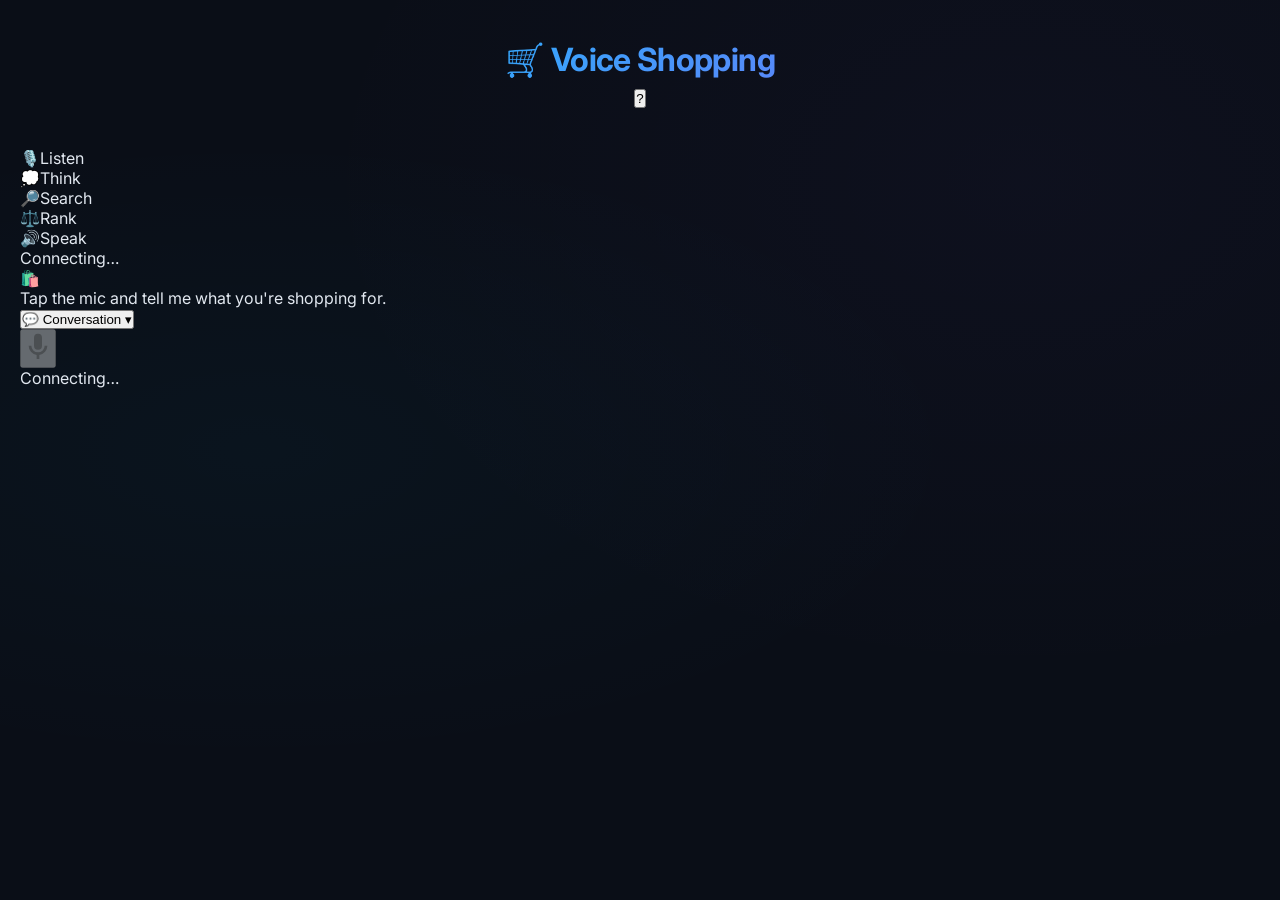
==== commit 23655049: "Redesign UI: visual stage rail, product grid, compact docked transcript - Add a "what the agent is d" ====
--- a/voice_shopping/templates/index.html
+++ b/voice_shopping/templates/index.html
@@ -8,43 +8,64 @@
 </head>
 <body>
   <main class="app">
-    <header>
-      <h1>🛒 Voice Shopping Agent</h1>
-      <p class="tagline">Talk to shop — search, compare, and dig into products by voice.</p>
+    <header class="topbar">
+      <h1>🛒 Voice Shopping</h1>
+      <button id="help-toggle" class="help-toggle" aria-label="How to use">?</button>
     </header>
 
-    <section class="intro">
+    <section id="intro" class="intro" hidden>
       <strong>How to use</strong>
       <ol>
         <li><b>Tap the mic</b> (or press <kbd>Space</kbd>), say what you want — e.g. <em>“noise-cancelling headphones under $100”</em> — then tap again to send.</li>
         <li>I’ll <b>search and rank</b> the best picks and read you the top ones.</li>
-        <li>Ask <b>follow-ups</b>: <em>“tell me more about the second one,”</em> <em>“which is better for travel?”</em>, <em>“cheaper,”</em> or <em>“also check Walmart.”</em></li>
+        <li>Ask <b>follow-ups</b>: <em>“tell me more about the second one,”</em> <em>“cheaper,”</em> or <em>“also check Walmart.”</em></li>
       </ol>
-      <p class="intro-note">🔊 Make sure your volume is up (and on iPhone, the silent switch is off) to hear replies.</p>
+      <p class="intro-note">🔊 Turn volume up (on iPhone, silent switch off) to hear replies.</p>
     </section>
 
-    <section id="transcript" class="transcript">
-      <div class="bubble agent">
-        <span class="who">Agent</span>
-        <span class="msg">Hi! Tap the mic and tell me what you're shopping for.</span>
-      </div>
+    <!-- What the agent is doing -->
+    <section class="stage-rail" aria-label="Agent activity">
+      <div class="stage" data-stage="listen"><span class="ic">🎙️</span><span class="lbl">Listen</span></div>
+      <div class="stage" data-stage="think"><span class="ic">💭</span><span class="lbl">Think</span></div>
+      <div class="stage" data-stage="search"><span class="ic">🔎</span><span class="lbl">Search</span></div>
+      <div class="stage" data-stage="rank"><span class="ic">⚖️</span><span class="lbl">Rank</span></div>
+      <div class="stage" data-stage="speak"><span class="ic">🔊</span><span class="lbl">Speak</span></div>
     </section>
+    <div id="stage-detail" class="stage-detail">Connecting…</div>
 
+    <!-- Product hero -->
     <section id="results" class="results" hidden>
       <h2 id="results-title" class="results-title"></h2>
       <div id="cards" class="cards"></div>
     </section>
 
-    <footer class="controls">
+    <div id="empty" class="empty">
+      <div class="empty-emoji">🛍️</div>
+      <p>Tap the mic and tell me what you're shopping for.</p>
+    </div>
+  </main>
+
+  <!-- Fixed dock: small transcript + mic -->
+  <div class="dock">
+    <section id="transcript-wrap" class="transcript-wrap">
+      <button id="transcript-head" class="transcript-head" aria-expanded="false">
+        <span class="th-icon">💬</span>
+        <span id="transcript-latest" class="th-latest">Conversation</span>
+        <span class="chev">▾</span>
+      </button>
+      <div id="transcript" class="transcript"></div>
+    </section>
+
+    <div class="controls">
       <button id="mic" class="mic" disabled aria-label="Tap to talk">
-        <svg viewBox="0 0 24 24" width="34" height="34" fill="currentColor" aria-hidden="true">
+        <svg viewBox="0 0 24 24" width="32" height="32" fill="currentColor" aria-hidden="true">
           <path d="M12 14a3 3 0 0 0 3-3V5a3 3 0 1 0-6 0v6a3 3 0 0 0 3 3z"/>
           <path d="M17 11a5 5 0 0 1-10 0H5a7 7 0 0 0 6 6.92V21h2v-3.08A7 7 0 0 0 19 11h-2z"/>
         </svg>
       </button>
       <div id="status" class="status wait">Connecting…</div>
-    </footer>
-  </main>
+    </div>
+  </div>
 
   <script src="/static/app.js"></script>
 </body>
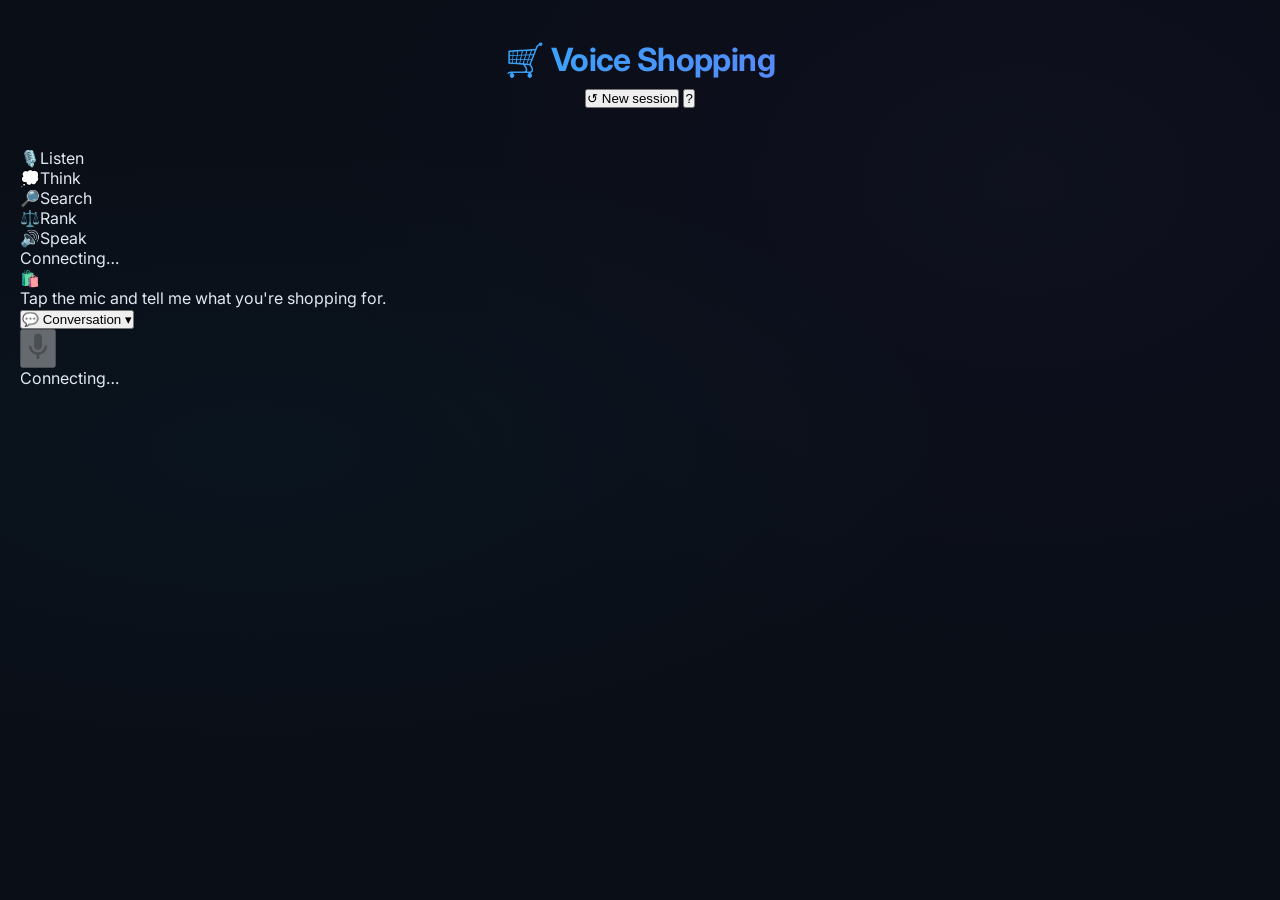
==== commit 36a1d350: "Add "New session" button to reset conversation context Clears the persisted resume handle + last res" ====
--- a/voice_shopping/templates/index.html
+++ b/voice_shopping/templates/index.html
@@ -10,7 +10,10 @@
   <main class="app">
     <header class="topbar">
       <h1>🛒 Voice Shopping</h1>
-      <button id="help-toggle" class="help-toggle" aria-label="How to use">?</button>
+      <div class="topbar-actions">
+        <button id="new-session" class="text-btn" aria-label="Start a new session">↺ New session</button>
+        <button id="help-toggle" class="help-toggle" aria-label="How to use">?</button>
+      </div>
     </header>
 
     <section id="intro" class="intro" hidden>
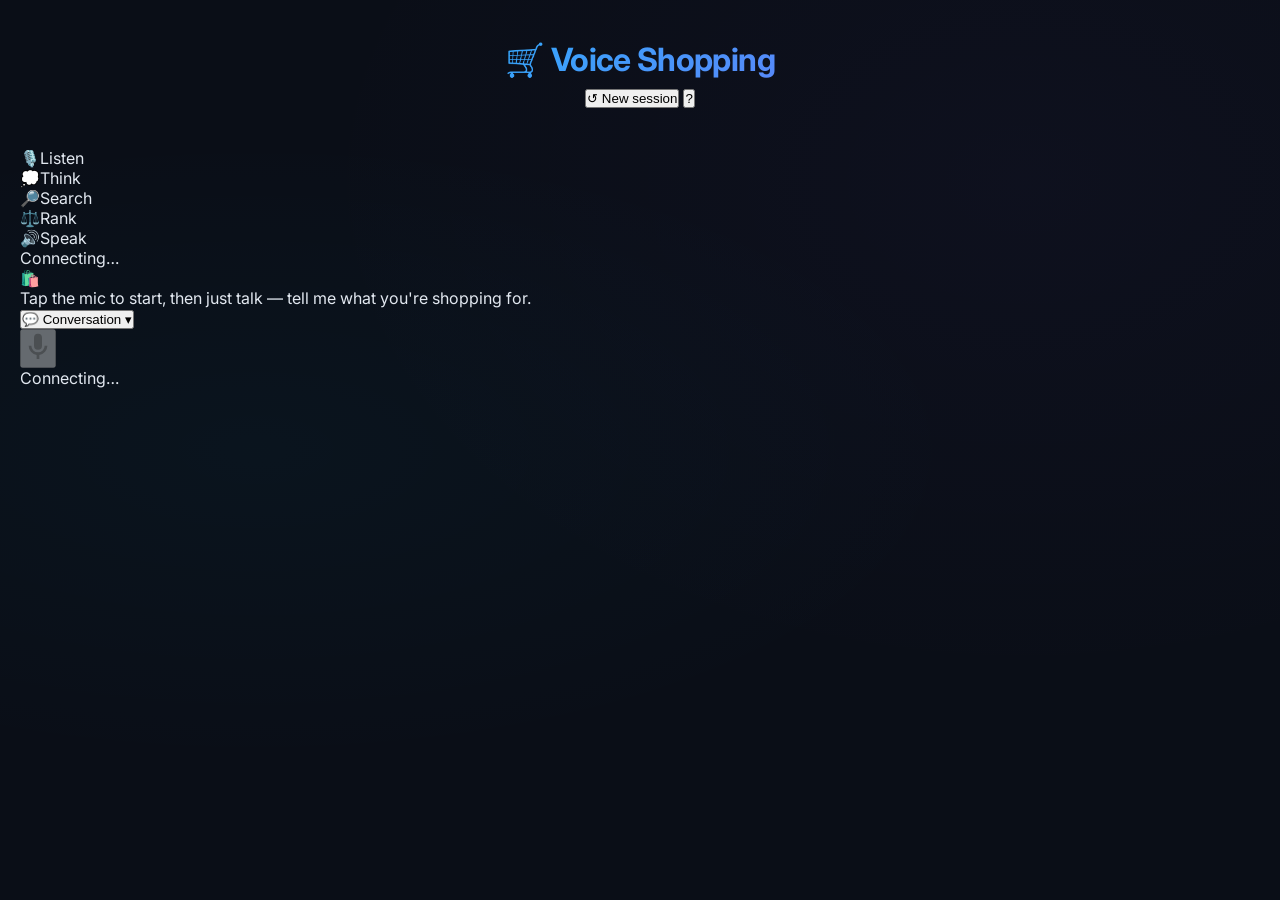
==== commit 3b13a4fa: "Hands-free conversation via automatic VAD Re-enable Gemini Live's automatic voice-activity detection" ====
--- a/voice_shopping/templates/index.html
+++ b/voice_shopping/templates/index.html
@@ -19,11 +19,11 @@
     <section id="intro" class="intro" hidden>
       <strong>How to use</strong>
       <ol>
-        <li><b>Tap the mic</b> (or press <kbd>Space</kbd>), say what you want — e.g. <em>“noise-cancelling headphones under $100”</em> — then tap again to send.</li>
-        <li>I’ll <b>search and rank</b> the best picks and read you the top ones.</li>
-        <li>Ask <b>follow-ups</b>: <em>“tell me more about the second one,”</em> <em>“cheaper,”</em> or <em>“also check Walmart.”</em></li>
+        <li><b>Tap the mic</b> (or press <kbd>Space</kbd>) to start, then just <b>talk naturally</b> — no need to tap each time. e.g. <em>“noise-cancelling headphones under $100.”</em></li>
+        <li>I’ll <b>search and rank</b> the best picks and read you the top ones — you can <b>talk over me</b> anytime.</li>
+        <li>Ask <b>follow-ups</b> out loud: <em>“tell me more about the second one,”</em> <em>“cheaper,”</em> or <em>“also check Walmart.”</em> Tap the mic again to mute.</li>
       </ol>
-      <p class="intro-note">🔊 Turn volume up (on iPhone, silent switch off) to hear replies.</p>
+      <p class="intro-note">🔊 Turn volume up (on iPhone, silent switch off) to hear replies. 🎧 Headphones reduce echo.</p>
     </section>
 
     <!-- What the agent is doing -->
@@ -44,7 +44,7 @@
 
     <div id="empty" class="empty">
       <div class="empty-emoji">🛍️</div>
-      <p>Tap the mic and tell me what you're shopping for.</p>
+      <p>Tap the mic to start, then just talk — tell me what you're shopping for.</p>
     </div>
   </main>
 
@@ -60,7 +60,7 @@
     </section>
 
     <div class="controls">
-      <button id="mic" class="mic" disabled aria-label="Tap to talk">
+      <button id="mic" class="mic" disabled aria-label="Start or end conversation">
         <svg viewBox="0 0 24 24" width="32" height="32" fill="currentColor" aria-hidden="true">
           <path d="M12 14a3 3 0 0 0 3-3V5a3 3 0 1 0-6 0v6a3 3 0 0 0 3 3z"/>
           <path d="M17 11a5 5 0 0 1-10 0H5a7 7 0 0 0 6 6.92V21h2v-3.08A7 7 0 0 0 19 11h-2z"/>
